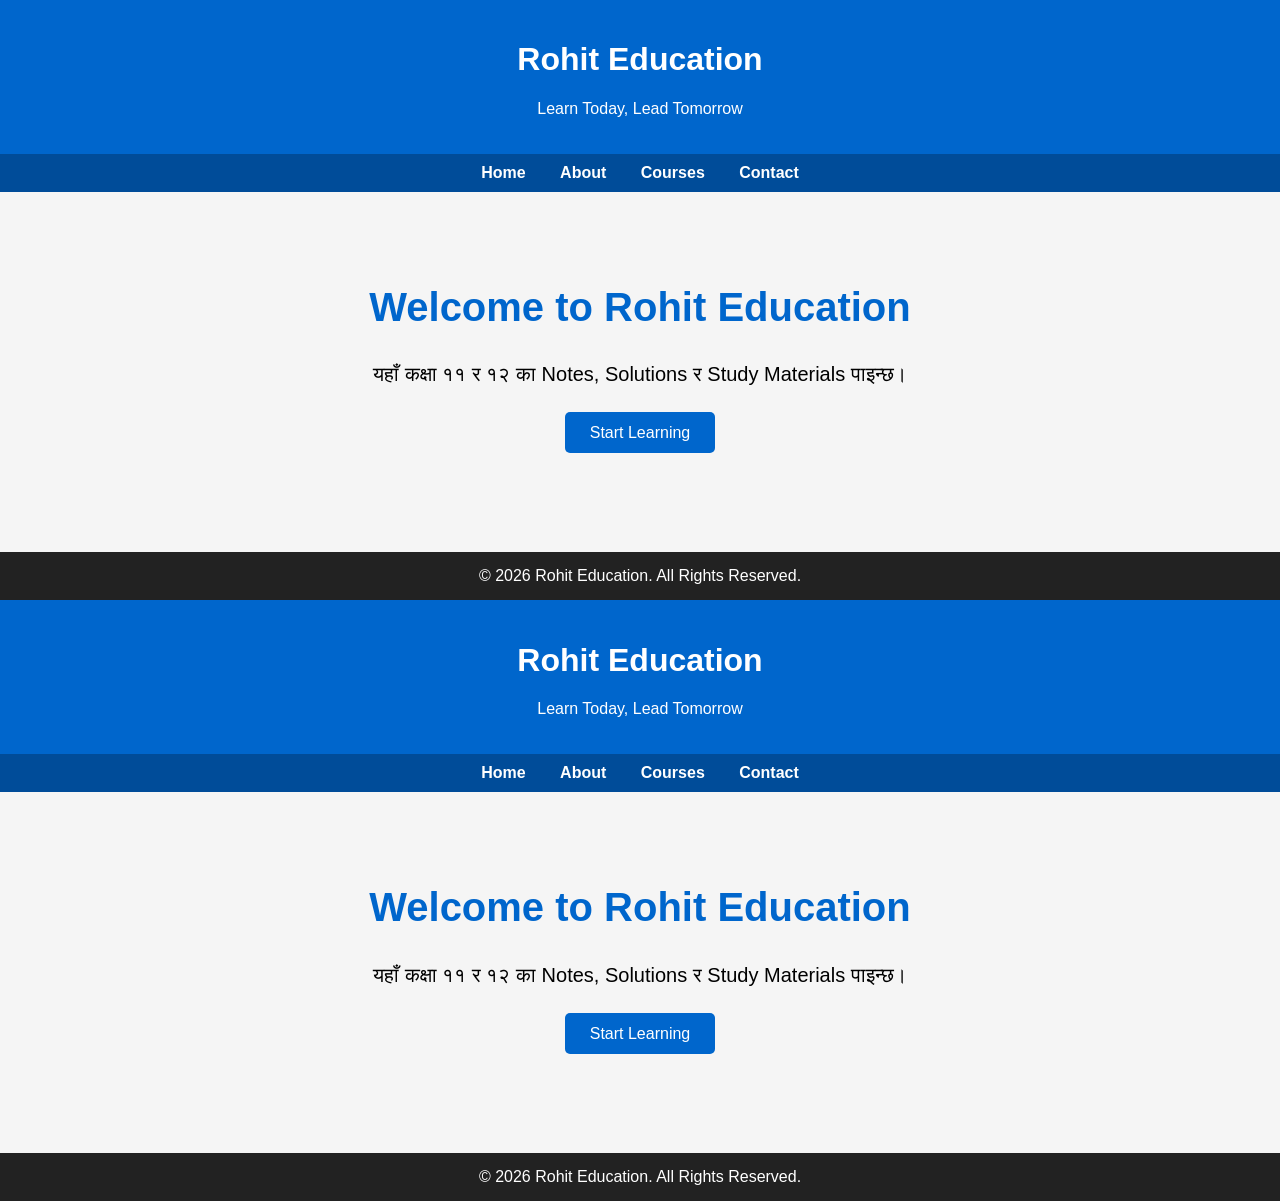
==== index.html @ e1db9c81 "Update index.html" ====
<!DOCTYPE html>
<html lang="ne">
<head>
<meta charset="UTF-8">
<meta name="viewport" content="width=device-width, initial-scale=1.0">
<title>Rohit Education</title>
<style>
body{
font-family:Arial,sans-serif;
margin:0;
background:#f5f5f5;
}
header{
background:#0066cc;
color:white;
padding:20px;
text-align:center;
}
nav{
background:#004c99;
padding:10px;
text-align:center;
}
nav a{
color:white;
text-decoration:none;
margin:15px;
font-weight:bold;
}
.hero{
text-align:center;
padding:60px 20px;
}
.hero h1{
font-size:40px;
color:#0066cc;
}
.hero p{
font-size:20px;
}
.btn{
background:#0066cc;
color:white;
padding:12px 25px;
text-decoration:none;
border-radius:5px;
}
footer{
background:#222;
color:white;
text-align:center;
padding:15px;
margin-top:50px;
}
</style>
</head>
<body>

<header>
<h1>Rohit Education</h1>
<p>Learn Today, Lead Tomorrow</p>
</header>

<nav>
<a href="#">Home</a>
<a href="#">About</a>
<a href="#">Courses</a>
<a href="#">Contact</a>
</nav>

<section class="hero">
<h1>Welcome to Rohit Education</h1>
<p>यहाँ कक्षा ११ र १२ का Notes, Solutions र Study Materials पाइन्छ।</p>
<br>
<a href="#" class="btn">Start Learning</a>
</section>

<footer>
© 2026 Rohit Education. All Rights Reserved.
</footer>

</body<!DOCTYPE html>
<html lang="ne">
<head>
<meta charset="UTF-8">
<meta name="viewport" content="width=device-width, initial-scale=1.0">
<title>Rohit Education</title>
<style>
body{
font-family:Arial,sans-serif;
margin:0;
background:#f5f5f5;
}
header{
background:#0066cc;
color:white;
padding:20px;
text-align:center;
}
nav{
background:#004c99;
padding:10px;
text-align:center;
}
nav a{
color:white;
text-decoration:none;
margin:15px;
font-weight:bold;
}
.hero{
text-align:center;
padding:60px 20px;
}
.hero h1{
font-size:40px;
color:#0066cc;
}
.hero p{
font-size:20px;
}
.btn{
background:#0066cc;
color:white;
padding:12px 25px;
text-decoration:none;
border-radius:5px;
}
footer{
background:#222;
color:white;
text-align:center;
padding:15px;
margin-top:50px;
}
</style>
</head>
<body>

<header>
<h1>Rohit Education</h1>
<p>Learn Today, Lead Tomorrow</p>
</header>

<nav>
<a href="#">Home</a>
<a href="#">About</a>
<a href="#">Courses</a>
<a href="#">Contact</a>
</nav>

<section class="hero">
<h1>Welcome to Rohit Education</h1>
<p>यहाँ कक्षा ११ र १२ का Notes, Solutions र Study Materials पाइन्छ।</p>
<br>
<a href="#" class="btn">Start Learning</a>
</section>

<footer>
© 2026 Rohit Education. All Rights Reserved.
</footer>

</body
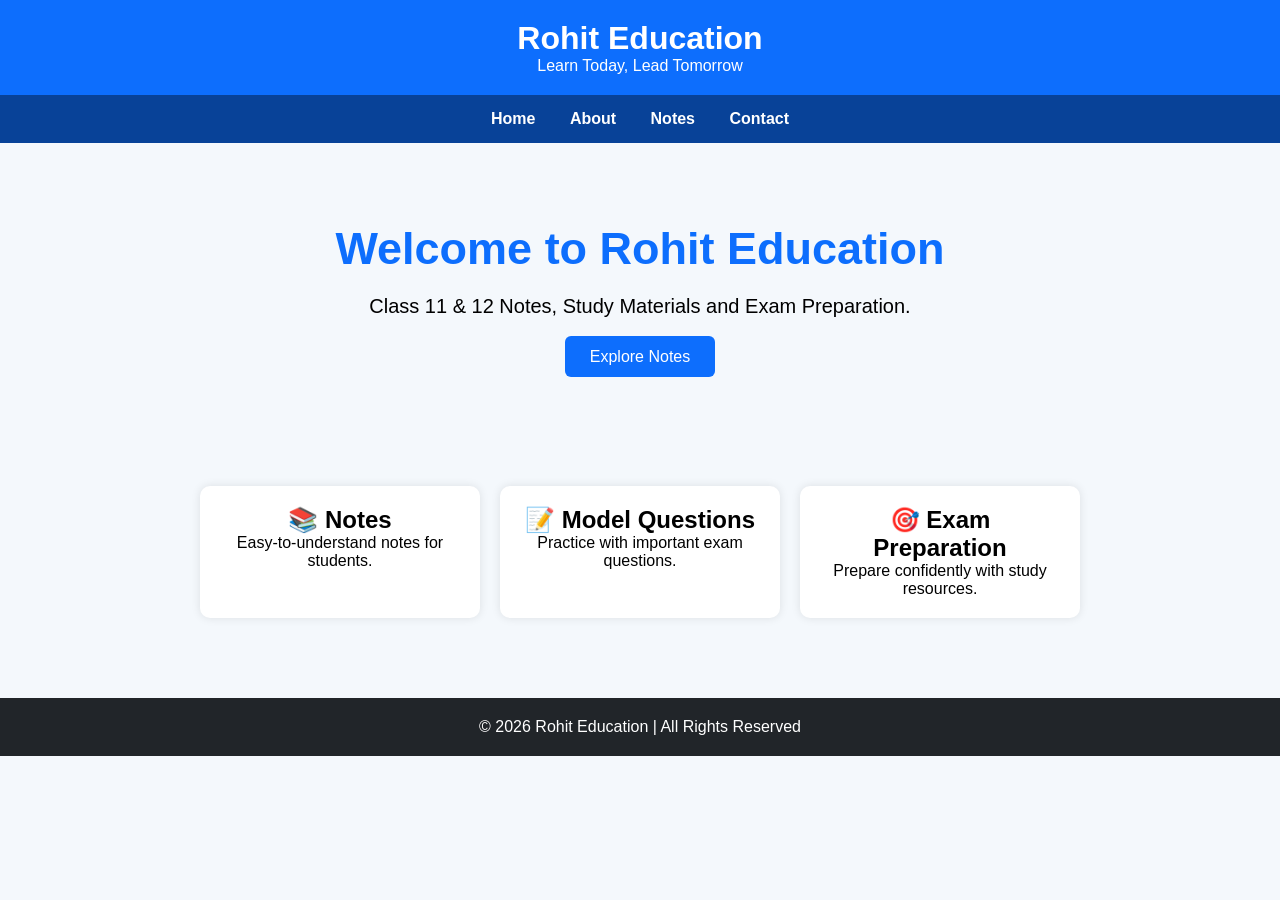
==== commit 9c73fbbc: "Update index.html" ====
--- a/index.html
+++ b/index.html
@@ -1,56 +1,80 @@
 <!DOCTYPE html>
-<html lang="ne">
+<html lang="en">
 <head>
 <meta charset="UTF-8">
 <meta name="viewport" content="width=device-width, initial-scale=1.0">
 <title>Rohit Education</title>
 <style>
+*{
+margin:0;
+padding:0;
+box-sizing:border-box;
+font-family:Arial,sans-serif;
+}
 body{
-font-family:Arial,sans-serif;
-margin:0;
-background:#f5f5f5;
+background:#f4f8fc;
 }
 header{
-background:#0066cc;
+background:#0d6efd;
 color:white;
 padding:20px;
 text-align:center;
 }
 nav{
-background:#004c99;
-padding:10px;
+background:#084298;
+padding:15px;
 text-align:center;
 }
 nav a{
 color:white;
 text-decoration:none;
-margin:15px;
+margin:0 15px;
 font-weight:bold;
 }
+nav a:hover{
+text-decoration:underline;
+}
 .hero{
+padding:80px 20px;
 text-align:center;
-padding:60px 20px;
 }
 .hero h1{
-font-size:40px;
-color:#0066cc;
+font-size:45px;
+color:#0d6efd;
+margin-bottom:20px;
 }
 .hero p{
 font-size:20px;
+margin-bottom:30px;
 }
 .btn{
-background:#0066cc;
+background:#0d6efd;
 color:white;
 padding:12px 25px;
 text-decoration:none;
-border-radius:5px;
+border-radius:6px;
+}
+.features{
+display:flex;
+justify-content:center;
+gap:20px;
+flex-wrap:wrap;
+padding:40px 20px;
+}
+.card{
+background:white;
+width:280px;
+padding:20px;
+border-radius:10px;
+box-shadow:0 0 10px rgba(0,0,0,0.1);
+text-align:center;
 }
 footer{
-background:#222;
+background:#212529;
 color:white;
 text-align:center;
-padding:15px;
-margin-top:50px;
+padding:20px;
+margin-top:40px;
 }
 </style>
 </head>
@@ -62,102 +86,38 @@
 </header>
 
 <nav>
-<a href="#">Home</a>
-<a href="#">About</a>
-<a href="#">Courses</a>
-<a href="#">Contact</a>
+<a href="index.html">Home</a>
+<a href="about.html">About</a>
+<a href="notes.html">Notes</a>
+<a href="contact.html">Contact</a>
 </nav>
 
 <section class="hero">
 <h1>Welcome to Rohit Education</h1>
-<p>यहाँ कक्षा ११ र १२ का Notes, Solutions र Study Materials पाइन्छ।</p>
-<br>
-<a href="#" class="btn">Start Learning</a>
+<p>Class 11 & 12 Notes, Study Materials and Exam Preparation.</p>
+<a href="notes.html" class="btn">Explore Notes</a>
+</section>
+
+<section class="features">
+<div class="card">
+<h2>📚 Notes</h2>
+<p>Easy-to-understand notes for students.</p>
+</div>
+
+<div class="card">
+<h2>📝 Model Questions</h2>
+<p>Practice with important exam questions.</p>
+</div>
+
+<div class="card">
+<h2>🎯 Exam Preparation</h2>
+<p>Prepare confidently with study resources.</p>
+</div>
 </section>
 
 <footer>
-© 2026 Rohit Education. All Rights Reserved.
+© 2026 Rohit Education | All Rights Reserved
 </footer>
 
-</body<!DOCTYPE html>
-<html lang="ne">
-<head>
-<meta charset="UTF-8">
-<meta name="viewport" content="width=device-width, initial-scale=1.0">
-<title>Rohit Education</title>
-<style>
-body{
-font-family:Arial,sans-serif;
-margin:0;
-background:#f5f5f5;
-}
-header{
-background:#0066cc;
-color:white;
-padding:20px;
-text-align:center;
-}
-nav{
-background:#004c99;
-padding:10px;
-text-align:center;
-}
-nav a{
-color:white;
-text-decoration:none;
-margin:15px;
-font-weight:bold;
-}
-.hero{
-text-align:center;
-padding:60px 20px;
-}
-.hero h1{
-font-size:40px;
-color:#0066cc;
-}
-.hero p{
-font-size:20px;
-}
-.btn{
-background:#0066cc;
-color:white;
-padding:12px 25px;
-text-decoration:none;
-border-radius:5px;
-}
-footer{
-background:#222;
-color:white;
-text-align:center;
-padding:15px;
-margin-top:50px;
-}
-</style>
-</head>
-<body>
-
-<header>
-<h1>Rohit Education</h1>
-<p>Learn Today, Lead Tomorrow</p>
-</header>
-
-<nav>
-<a href="#">Home</a>
-<a href="#">About</a>
-<a href="#">Courses</a>
-<a href="#">Contact</a>
-</nav>
-
-<section class="hero">
-<h1>Welcome to Rohit Education</h1>
-<p>यहाँ कक्षा ११ र १२ का Notes, Solutions र Study Materials पाइन्छ।</p>
-<br>
-<a href="#" class="btn">Start Learning</a>
-</section>
-
-<footer>
-© 2026 Rohit Education. All Rights Reserved.
-</footer>
-
-</body
+</body>
+</html>
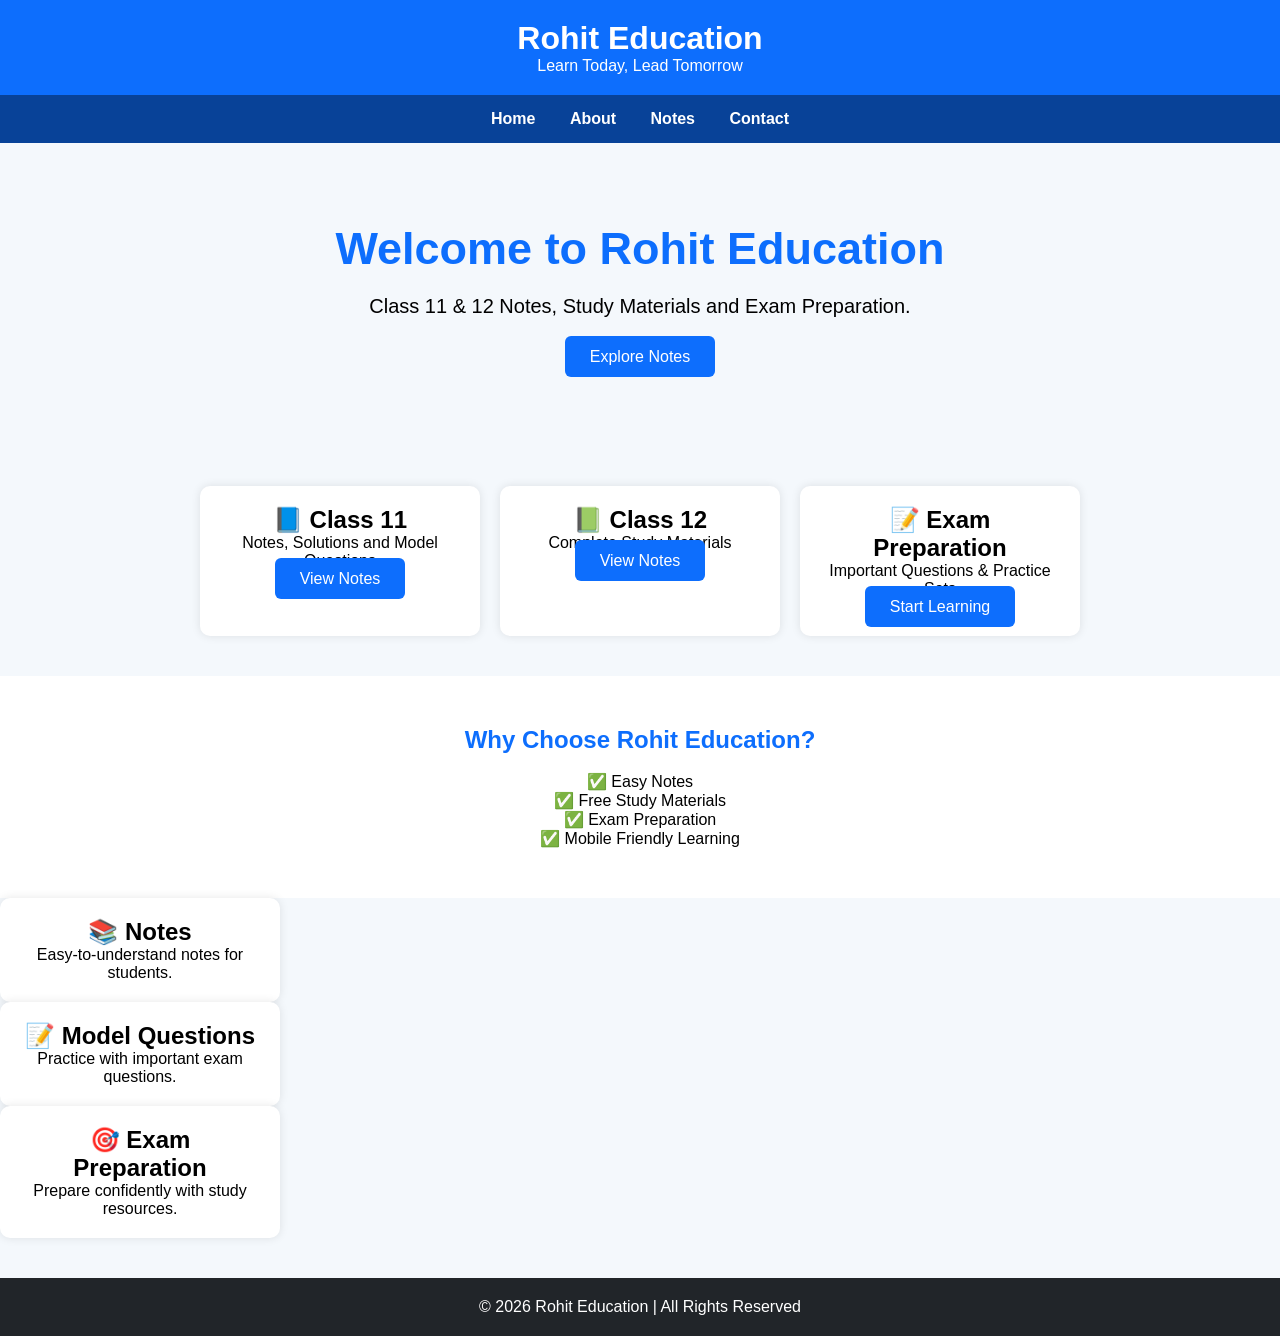
==== commit 49a1736b: "Update index.html" ====
--- a/index.html
+++ b/index.html
@@ -99,6 +99,35 @@
 </section>
 
 <section class="features">
+
+<div class="card">
+<h2>📘 Class 11</h2>
+<p>Notes, Solutions and Model Questions</p>
+<a href="notes.html" class="btn">View Notes</a>
+</div>
+
+<div class="card">
+<h2>📗 Class 12</h2>
+<p>Complete Study Materials</p>
+<a href="notes.html" class="btn">View Notes</a>
+</div>
+
+<div class="card">
+<h2>📝 Exam Preparation</h2>
+<p>Important Questions & Practice Sets</p>
+<a href="notes.html" class="btn">Start Learning</a>
+</div>
+
+</section>
+
+<section style="padding:50px 20px;background:white;text-align:center;">
+<h2 style="color:#0d6efd;">Why Choose Rohit Education?</h2>
+<br>
+<p>✅ Easy Notes</p>
+<p>✅ Free Study Materials</p>
+<p>✅ Exam Preparation</p>
+<p>✅ Mobile Friendly Learning</p>
+</section>
 <div class="card">
 <h2>📚 Notes</h2>
 <p>Easy-to-understand notes for students.</p>
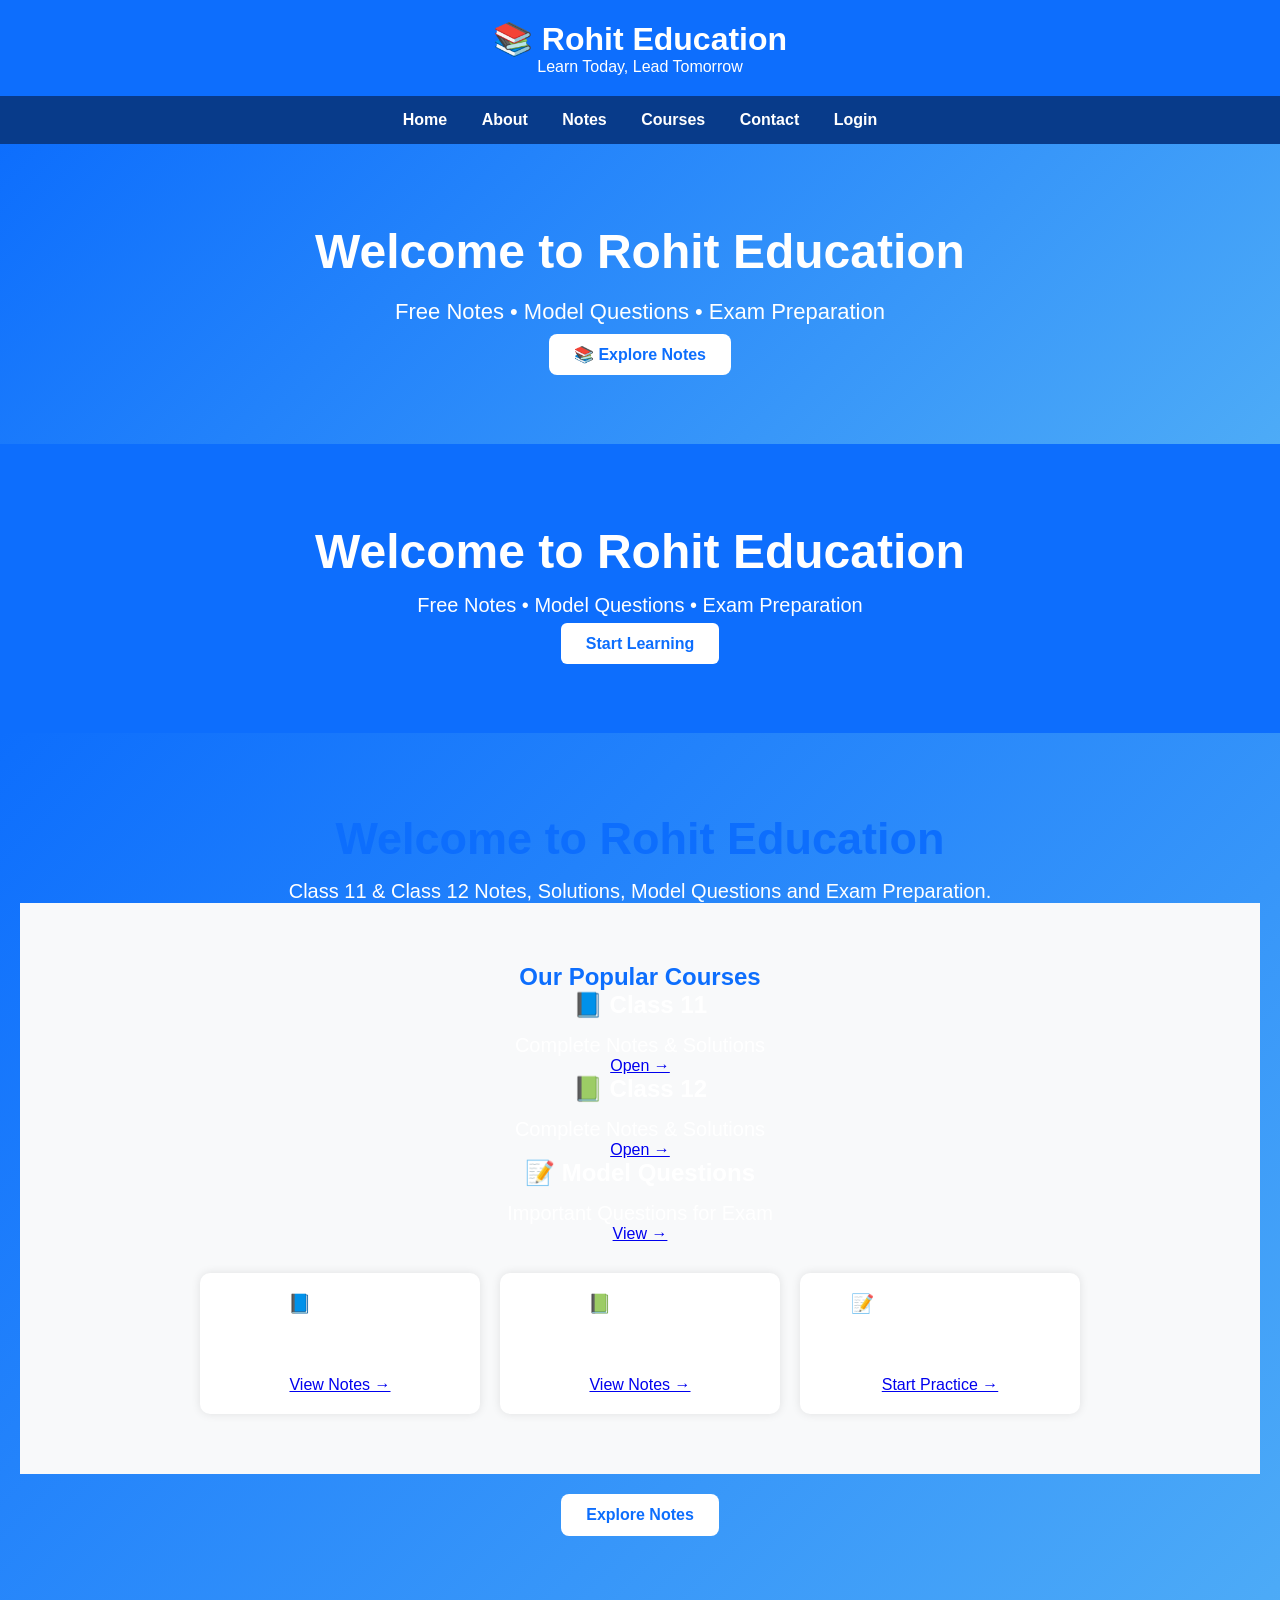
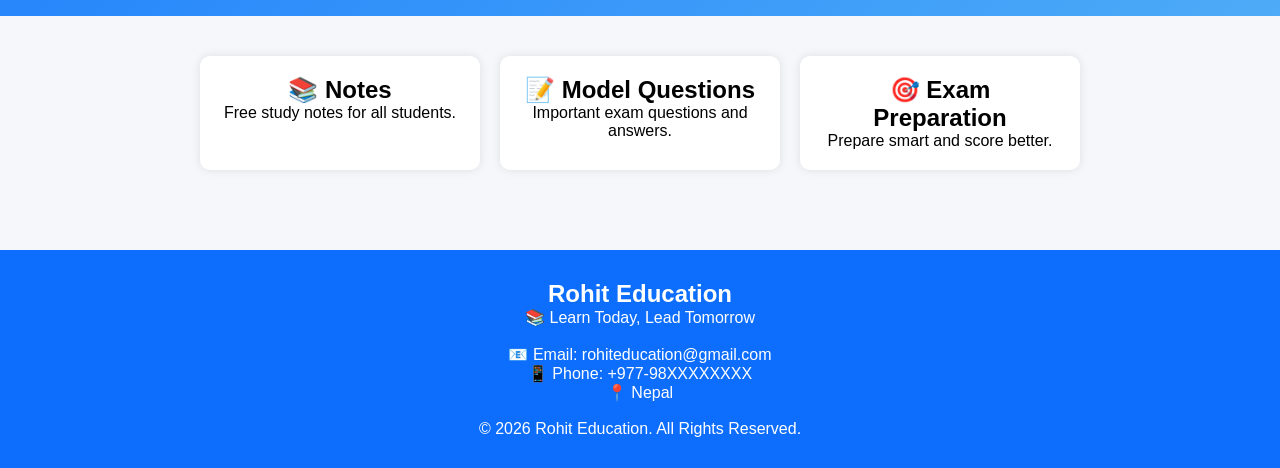
==== commit 48c6b8c3: "Change header emoji from graduation to books" ====
--- a/index.html
+++ b/index.html
@@ -4,6 +4,7 @@
 <meta charset="UTF-8">
 <meta name="viewport" content="width=device-width, initial-scale=1.0">
 <title>Rohit Education</title>
+
 <style>
 *{
 margin:0;
@@ -11,64 +12,77 @@
 box-sizing:border-box;
 font-family:Arial,sans-serif;
 }
+
 body{
-background:#f4f8fc;
-}
+background:#f5f7fb;
+}
+
 header{
 background:#0d6efd;
 color:white;
 padding:20px;
 text-align:center;
 }
+
 nav{
 background:#084298;
 padding:15px;
 text-align:center;
 }
+
 nav a{
 color:white;
 text-decoration:none;
-margin:0 15px;
+margin:15px;
 font-weight:bold;
 }
+
 nav a:hover{
-text-decoration:underline;
-}
+color:yellow;
+}
+
 .hero{
 padding:80px 20px;
 text-align:center;
 }
+
 .hero h1{
 font-size:45px;
 color:#0d6efd;
-margin-bottom:20px;
-}
+}
+
 .hero p{
+margin-top:15px;
 font-size:20px;
-margin-bottom:30px;
-}
+}
+
 .btn{
+display:inline-block;
+margin-top:25px;
+padding:12px 25px;
 background:#0d6efd;
 color:white;
-padding:12px 25px;
 text-decoration:none;
-border-radius:6px;
-}
-.features{
+border-radius:5px;
+}
+
+.cards{
 display:flex;
 justify-content:center;
+flex-wrap:wrap;
 gap:20px;
-flex-wrap:wrap;
-padding:40px 20px;
-}
+padding:40px;
+}
+
 .card{
 background:white;
 width:280px;
 padding:20px;
 border-radius:10px;
-box-shadow:0 0 10px rgba(0,0,0,0.1);
-text-align:center;
-}
+box-shadow:0 0 10px rgba(0,0,0,.1);
+text-align:center;
+}
+
 footer{
 background:#212529;
 color:white;
@@ -77,76 +91,124 @@
 margin-top:40px;
 }
 </style>
-</head>
-<body>
-
-<header>
-<h1>Rohit Education</h1>
-<p>Learn Today, Lead Tomorrow</p>
-</header>
-
-<nav>
-<a href="index.html">Home</a>
-<a href="about.html">About</a>
-<a href="notes.html">Notes</a>
-<a href="contact.html">Contact</a>
+
+<header style="background:#0d6efd;padding:20px;text-align:center;color:white;">
+   <h1>📚 Rohit Education</h1>
+    <p>Learn Today, Lead Tomorrow</p>
+</header><link rel="stylesheet" href="style.css">
+
+<nav style="background:#083b8a;padding:15px;text-align:center;">
+    <a href="index.html" style="color:white;margin:15px;text-decoration:none;">Home</a>
+    <a href="about.html" style="color:white;margin:15px;text-decoration:none;">About</a>
+    <a href="notes.html" style="color:white;margin:15px;text-decoration:none;">Notes</a>
+    <a href="courses.html" style="color:white;margin:15px;text-decoration:none;">Courses</a>
+    <a href="contact.html" style="color:white;margin:15px;text-decoration:none;">Contact</a>
+    <a href="login.html" style="color:white;margin:15px;text-decoration:none;">Login</a>
 </nav>
 
+<section style="background:linear-gradient(135deg,#0d6efd,#4dabf7);color:white;text-align:center;padding:80px 20px;">
+    <h1 style="font-size:48px;">Welcome to Rohit Education</h1>
+    <p style="font-size:22px;margin:20px 0;">
+        Free Notes • Model Questions • Exam Preparation
+    </p>
+    <a href="notes.html" style="background:white;color:#0d6efd;padding:12px 25px;border-radius:8px;text-decoration:none;font-weight:bold;">
+        📚 Explore Notes
+    </a>
+</section>
+</nav>
+<section style="background:#0d6efd;color:white;text-align:center;padding:80px 20px;">
+<h1 style="font-size:48px;">Welcome to Rohit Education</h1>
+<p style="font-size:20px;margin-top:15px;">
+Free Notes • Model Questions • Exam Preparation
+</p>
+<br>
+<a href="notes.html" style="background:white;color:#0d6efd;padding:12px 25px;text-decoration:none;border-radius:6px;font-weight:bold;">
+Start Learning
+</a>
+</section>
 <section class="hero">
 <h1>Welcome to Rohit Education</h1>
-<p>Class 11 & 12 Notes, Study Materials and Exam Preparation.</p>
-<a href="notes.html" class="btn">Explore Notes</a>
-</section>
-
-<section class="features">
-
-<div class="card">
+<p>Class 11 & Class 12 Notes, Solutions, Model Questions and Exam Preparation.</p>
+<section style="padding:60px 20px;background:#f8f9fa;">
+<h2 style="text-align:center;color:#0d6efd;">Our Popular Courses</h2>
+<section class="subjects">
+
+<div class="subject">
 <h2>📘 Class 11</h2>
-<p>Notes, Solutions and Model Questions</p>
-<a href="notes.html" class="btn">View Notes</a>
-</div>
-
-<div class="card">
+<p>Complete Notes & Solutions</p>
+<a href="notes.html">Open →</a>
+</div>
+
+<div class="subject">
 <h2>📗 Class 12</h2>
-<p>Complete Study Materials</p>
-<a href="notes.html" class="btn">View Notes</a>
-</div>
-
-<div class="card">
-<h2>📝 Exam Preparation</h2>
-<p>Important Questions & Practice Sets</p>
-<a href="notes.html" class="btn">Start Learning</a>
-</div>
-
-</section>
-
-<section style="padding:50px 20px;background:white;text-align:center;">
-<h2 style="color:#0d6efd;">Why Choose Rohit Education?</h2>
-<br>
-<p>✅ Easy Notes</p>
-<p>✅ Free Study Materials</p>
-<p>✅ Exam Preparation</p>
-<p>✅ Mobile Friendly Learning</p>
-</section>
+<p>Complete Notes & Solutions</p>
+<a href="notes.html">Open →</a>
+</div>
+
+<div class="subject">
+<h2>📝 Model Questions</h2>
+<p>Important Questions for Exam</p>
+<a href="notes.html">View →</a>
+</div>
+
+</section>
+<div style="display:flex;flex-wrap:wrap;justify-content:center;gap:20px;margin-top:30px;">
+
+<div style="background:white;width:280px;padding:20px;border-radius:10px;box-shadow:0 0 10px rgba(0,0,0,.1);">
+<h3>📘 Class 11</h3>
+<p>Complete Notes, Solutions and Important Questions.</p>
+<a href="notes.html">View Notes →</a>
+</div>
+
+<div style="background:white;width:280px;padding:20px;border-radius:10px;box-shadow:0 0 10px rgba(0,0,0,.1);">
+<h3>📗 Class 12</h3>
+<p>Study Materials and Exam Preparation.</p>
+<a href="notes.html">View Notes →</a>
+</div>
+
+<div style="background:white;width:280px;padding:20px;border-radius:10px;box-shadow:0 0 10px rgba(0,0,0,.1);">
+<h3>📝 Model Questions</h3>
+<p>Practice with important exam questions.</p>
+<a href="notes.html">Start Practice →</a>
+</div>
+
+</div>
+</section>
+<a class="btn" href="notes.html">Explore Notes</a>
+
+</section>
+
+<div class="cards">
+
 <div class="card">
 <h2>📚 Notes</h2>
-<p>Easy-to-understand notes for students.</p>
+<p>Free study notes for all students.</p>
 </div>
 
 <div class="card">
 <h2>📝 Model Questions</h2>
-<p>Practice with important exam questions.</p>
+<p>Important exam questions and answers.</p>
 </div>
 
 <div class="card">
 <h2>🎯 Exam Preparation</h2>
-<p>Prepare confidently with study resources.</p>
-</div>
-</section>
-
-<footer>
-© 2026 Rohit Education | All Rights Reserved
+<p>Prepare smart and score better.</p>
+</div>
+
+</div>
+
+<footer style="background:#0d6efd;color:white;padding:30px;text-align:center;">
+<h2>Rohit Education</h2>
+<p>📚 Learn Today, Lead Tomorrow</p>
+<br>
+<p>📧 Email: rohiteducation@gmail.com</p>
+<p>📱 Phone: +977-98XXXXXXXX</p>
+<p>📍 Nepal</p>
+<br>
+<p>© 2026 Rohit Education. All Rights Reserved.</p>
 </footer>
+
+
 
 </body>
 </html>
--- a/style.css
+++ b/style.css
@@ -0,0 +1,47 @@
+body{
+    margin:0;
+    font-family:Arial,sans-serif;
+    background:#f5f7fb;
+}
+
+header{
+    background:#0d6efd;
+    color:white;
+    text-align:center;
+    padding:20px;
+}
+
+nav{
+    background:#084298;
+    padding:15px;
+    text-align:center;
+}
+
+nav a{
+    color:white;
+    text-decoration:none;
+    margin:15px;
+    font-weight:bold;
+}
+
+nav a:hover{
+    color:#ffd43b;
+}
+
+.hero{
+    background:linear-gradient(135deg,#0d6efd,#4dabf7);
+    color:white;
+    text-align:center;
+    padding:80px 20px;
+}
+
+.btn{
+    display:inline-block;
+    margin-top:20px;
+    background:white;
+    color:#0d6efd;
+    padding:12px 25px;
+    text-decoration:none;
+    border-radius:8px;
+    font-weight:bold;
+      }
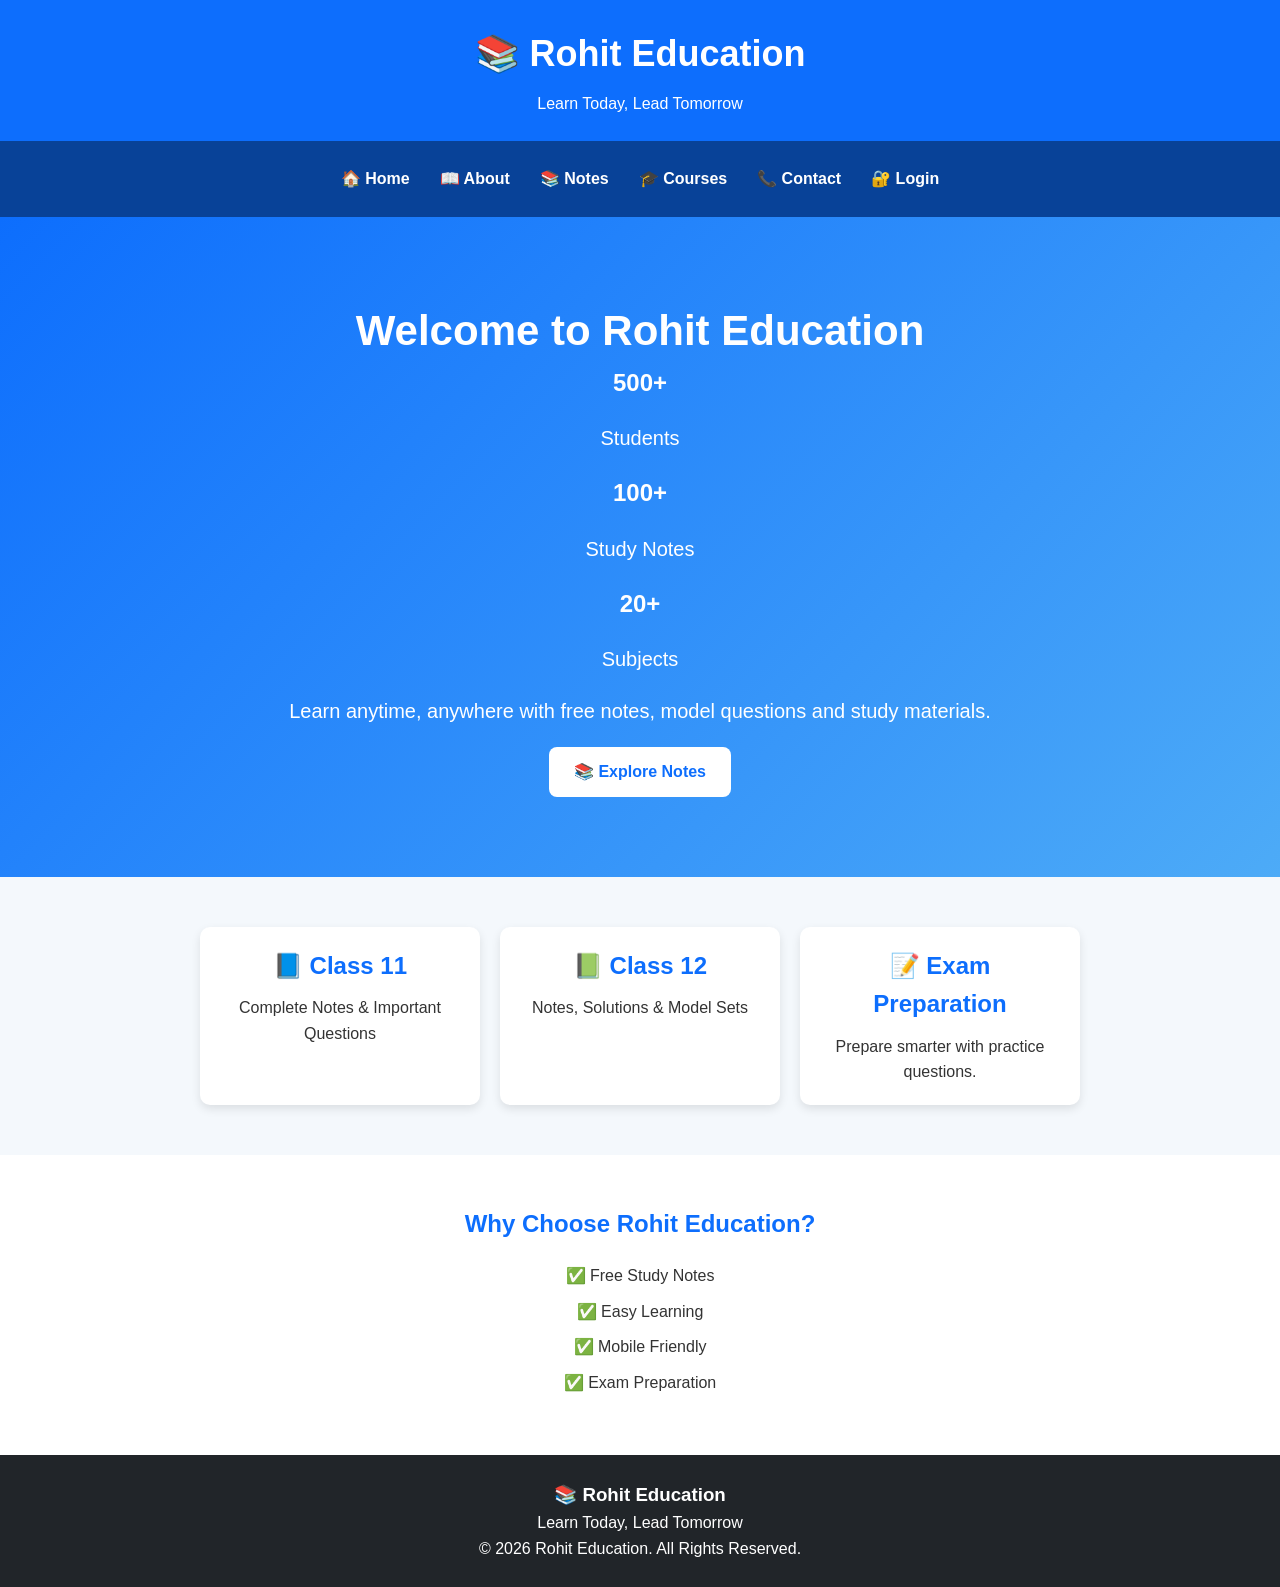
==== commit 8b1541c7: "Update index.html" ====
--- a/index.html
+++ b/index.html
@@ -1,3 +1,4 @@
+
 <!DOCTYPE html>
 <html lang="en">
 <head>
@@ -5,210 +6,96 @@
 <meta name="viewport" content="width=device-width, initial-scale=1.0">
 <title>Rohit Education</title>
 
-<style>
-*{
-margin:0;
-padding:0;
-box-sizing:border-box;
-font-family:Arial,sans-serif;
-}
+<link rel="stylesheet" href="style.css">
+</head>
 
-body{
-background:#f5f7fb;
-}
+<body>
 
-header{
-background:#0d6efd;
-color:white;
-padding:20px;
-text-align:center;
-}
+<header>
+<div class="logo">
+<h1>📚 Rohit Education</h1>
+<p>Learn Today, Lead Tomorrow</p>
+</div>
+</header>
 
-nav{
-background:#084298;
-padding:15px;
-text-align:center;
-}
-
-nav a{
-color:white;
-text-decoration:none;
-margin:15px;
-font-weight:bold;
-}
-
-nav a:hover{
-color:yellow;
-}
-
-.hero{
-padding:80px 20px;
-text-align:center;
-}
-
-.hero h1{
-font-size:45px;
-color:#0d6efd;
-}
-
-.hero p{
-margin-top:15px;
-font-size:20px;
-}
-
-.btn{
-display:inline-block;
-margin-top:25px;
-padding:12px 25px;
-background:#0d6efd;
-color:white;
-text-decoration:none;
-border-radius:5px;
-}
-
-.cards{
-display:flex;
-justify-content:center;
-flex-wrap:wrap;
-gap:20px;
-padding:40px;
-}
-
-.card{
-background:white;
-width:280px;
-padding:20px;
-border-radius:10px;
-box-shadow:0 0 10px rgba(0,0,0,.1);
-text-align:center;
-}
-
-footer{
-background:#212529;
-color:white;
-text-align:center;
-padding:20px;
-margin-top:40px;
-}
-</style>
-
-<header style="background:#0d6efd;padding:20px;text-align:center;color:white;">
-   <h1>📚 Rohit Education</h1>
-    <p>Learn Today, Lead Tomorrow</p>
-</header><link rel="stylesheet" href="style.css">
-
-<nav style="background:#083b8a;padding:15px;text-align:center;">
-    <a href="index.html" style="color:white;margin:15px;text-decoration:none;">Home</a>
-    <a href="about.html" style="color:white;margin:15px;text-decoration:none;">About</a>
-    <a href="notes.html" style="color:white;margin:15px;text-decoration:none;">Notes</a>
-    <a href="courses.html" style="color:white;margin:15px;text-decoration:none;">Courses</a>
-    <a href="contact.html" style="color:white;margin:15px;text-decoration:none;">Contact</a>
-    <a href="login.html" style="color:white;margin:15px;text-decoration:none;">Login</a>
+<nav>
+<a href="index.html">🏠 Home</a>
+<a href="about.html">📖 About</a>
+<a href="notes.html">📚 Notes</a>
+<a href="courses.html">🎓 Courses</a>
+<a href="contact.html">📞 Contact</a>
+<a href="login.html">🔐 Login</a>
 </nav>
 
-<section style="background:linear-gradient(135deg,#0d6efd,#4dabf7);color:white;text-align:center;padding:80px 20px;">
-    <h1 style="font-size:48px;">Welcome to Rohit Education</h1>
-    <p style="font-size:22px;margin:20px 0;">
-        Free Notes • Model Questions • Exam Preparation
-    </p>
-    <a href="notes.html" style="background:white;color:#0d6efd;padding:12px 25px;border-radius:8px;text-decoration:none;font-weight:bold;">
-        📚 Explore Notes
-    </a>
-</section>
-</nav>
-<section style="background:#0d6efd;color:white;text-align:center;padding:80px 20px;">
-<h1 style="font-size:48px;">Welcome to Rohit Education</h1>
-<p style="font-size:20px;margin-top:15px;">
-Free Notes • Model Questions • Exam Preparation
-</p>
-<br>
-<a href="notes.html" style="background:white;color:#0d6efd;padding:12px 25px;text-decoration:none;border-radius:6px;font-weight:bold;">
-Start Learning
-</a>
-</section>
 <section class="hero">
 <h1>Welcome to Rohit Education</h1>
-<p>Class 11 & Class 12 Notes, Solutions, Model Questions and Exam Preparation.</p>
-<section style="padding:60px 20px;background:#f8f9fa;">
-<h2 style="text-align:center;color:#0d6efd;">Our Popular Courses</h2>
+<section class="stats">
+  <div class="stat">
+    <h2>500+</h2>
+    <p>Students</p>
+  </div>
+
+  <div class="stat">
+    <h2>100+</h2>
+    <p>Study Notes</p>
+  </div>
+
+  <div class="stat">
+    <h2>20+</h2>
+    <p>Subjects</p>
+  </div>
+</section>
+<p>
+Learn anytime, anywhere with free notes, model questions and study materials.
+</p>
+
+<a href="notes.html" class="btn">📚 Explore Notes</a>
+
+</section>
+
 <section class="subjects">
 
 <div class="subject">
 <h2>📘 Class 11</h2>
-<p>Complete Notes & Solutions</p>
-<a href="notes.html">Open →</a>
+<p>Complete Notes & Important Questions</p>
 </div>
 
 <div class="subject">
 <h2>📗 Class 12</h2>
-<p>Complete Notes & Solutions</p>
-<a href="notes.html">Open →</a>
+<p>Notes, Solutions & Model Sets</p>
 </div>
 
 <div class="subject">
-<h2>📝 Model Questions</h2>
-<p>Important Questions for Exam</p>
-<a href="notes.html">View →</a>
+<h2>📝 Exam Preparation</h2>
+<p>Prepare smarter with practice questions.</p>
 </div>
 
 </section>
-<div style="display:flex;flex-wrap:wrap;justify-content:center;gap:20px;margin-top:30px;">
 
-<div style="background:white;width:280px;padding:20px;border-radius:10px;box-shadow:0 0 10px rgba(0,0,0,.1);">
-<h3>📘 Class 11</h3>
-<p>Complete Notes, Solutions and Important Questions.</p>
-<a href="notes.html">View Notes →</a>
-</div>
+<section class="why">
 
-<div style="background:white;width:280px;padding:20px;border-radius:10px;box-shadow:0 0 10px rgba(0,0,0,.1);">
-<h3>📗 Class 12</h3>
-<p>Study Materials and Exam Preparation.</p>
-<a href="notes.html">View Notes →</a>
-</div>
+<h2>Why Choose Rohit Education?</h2>
 
-<div style="background:white;width:280px;padding:20px;border-radius:10px;box-shadow:0 0 10px rgba(0,0,0,.1);">
-<h3>📝 Model Questions</h3>
-<p>Practice with important exam questions.</p>
-<a href="notes.html">Start Practice →</a>
-</div>
-
-</div>
-</section>
-<a class="btn" href="notes.html">Explore Notes</a>
+<ul>
+<li>✅ Free Study Notes</li>
+<li>✅ Easy Learning</li>
+<li>✅ Mobile Friendly</li>
+<li>✅ Exam Preparation</li>
+</ul>
 
 </section>
 
-<div class="cards">
+<footer>
 
-<div class="card">
-<h2>📚 Notes</h2>
-<p>Free study notes for all students.</p>
-</div>
+<h3>📚 Rohit Education</h3>
 
-<div class="card">
-<h2>📝 Model Questions</h2>
-<p>Important exam questions and answers.</p>
-</div>
+<p>Learn Today, Lead Tomorrow</p>
 
-<div class="card">
-<h2>🎯 Exam Preparation</h2>
-<p>Prepare smart and score better.</p>
-</div>
+<p>© 2026 Rohit Education. All Rights Reserved.</p>
 
-</div>
-
-<footer style="background:#0d6efd;color:white;padding:30px;text-align:center;">
-<h2>Rohit Education</h2>
-<p>📚 Learn Today, Lead Tomorrow</p>
-<br>
-<p>📧 Email: rohiteducation@gmail.com</p>
-<p>📱 Phone: +977-98XXXXXXXX</p>
-<p>📍 Nepal</p>
-<br>
-<p>© 2026 Rohit Education. All Rights Reserved.</p>
 </footer>
 
-
+<script src="script.js"></script>
 
 </body>
 </html>
--- a/style.css
+++ b/style.css
@@ -1,47 +1,120 @@
+*{
+  margin:0;
+  padding:0;
+  box-sizing:border-box;
+  font-family:Arial, sans-serif;
+}
+
 body{
-    margin:0;
-    font-family:Arial,sans-serif;
-    background:#f5f7fb;
+  background:#f4f8fc;
+  color:#333;
+  line-height:1.6;
 }
 
 header{
-    background:#0d6efd;
-    color:white;
-    text-align:center;
-    padding:20px;
+  background:#0d6efd;
+  color:white;
+  text-align:center;
+  padding:25px;
+}
+
+header h1{
+  font-size:36px;
+}
+
+header p{
+  margin-top:8px;
 }
 
 nav{
-    background:#084298;
-    padding:15px;
-    text-align:center;
+  background:#084298;
+  display:flex;
+  justify-content:center;
+  flex-wrap:wrap;
+  padding:15px;
 }
 
 nav a{
-    color:white;
-    text-decoration:none;
-    margin:15px;
-    font-weight:bold;
+  color:white;
+  text-decoration:none;
+  margin:10px 15px;
+  font-weight:bold;
 }
 
 nav a:hover{
-    color:#ffd43b;
+  color:#ffd43b;
 }
 
 .hero{
-    background:linear-gradient(135deg,#0d6efd,#4dabf7);
-    color:white;
-    text-align:center;
-    padding:80px 20px;
+  background:linear-gradient(135deg,#0d6efd,#4dabf7);
+  color:white;
+  text-align:center;
+  padding:80px 20px;
+}
+
+.hero h1{
+  font-size:42px;
+}
+
+.hero p{
+  margin:20px 0;
+  font-size:20px;
 }
 
 .btn{
-    display:inline-block;
-    margin-top:20px;
-    background:white;
-    color:#0d6efd;
-    padding:12px 25px;
-    text-decoration:none;
-    border-radius:8px;
-    font-weight:bold;
-      }
+  display:inline-block;
+  background:white;
+  color:#0d6efd;
+  padding:12px 25px;
+  text-decoration:none;
+  border-radius:8px;
+  font-weight:bold;
+}
+
+.subjects{
+  display:flex;
+  justify-content:center;
+  flex-wrap:wrap;
+  gap:20px;
+  padding:50px 20px;
+}
+
+.subject{
+  background:white;
+  width:280px;
+  padding:20px;
+  border-radius:10px;
+  box-shadow:0 4px 10px rgba(0,0,0,.1);
+  text-align:center;
+}
+
+.subject h2{
+  color:#0d6efd;
+  margin-bottom:10px;
+}
+
+.why{
+  background:white;
+  padding:50px 20px;
+  text-align:center;
+}
+
+.why h2{
+  color:#0d6efd;
+  margin-bottom:20px;
+}
+
+.why ul{
+  list-style:none;
+}
+
+.why li{
+  margin:10px 0;
+}
+
+footer{
+  background:#212529;
+  color:white;
+  text-align:center;
+  padding:25px;
+    }
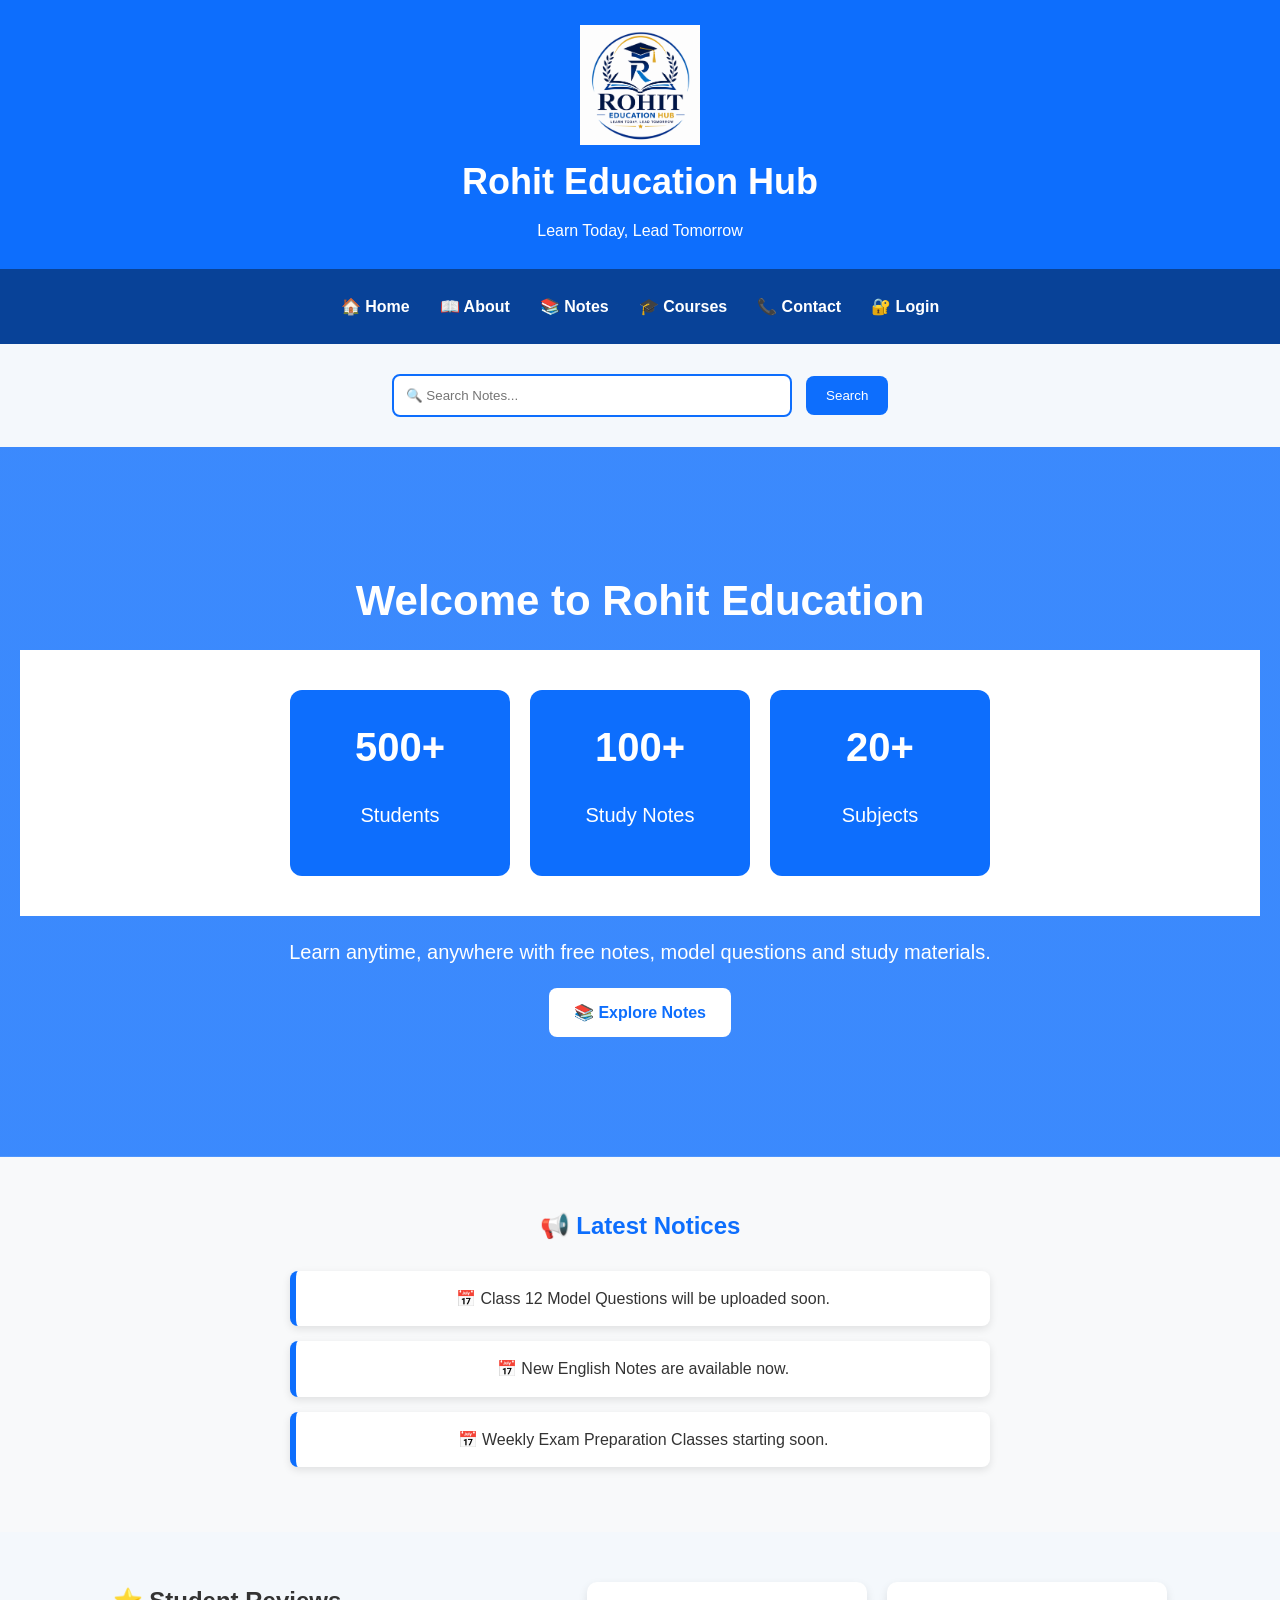
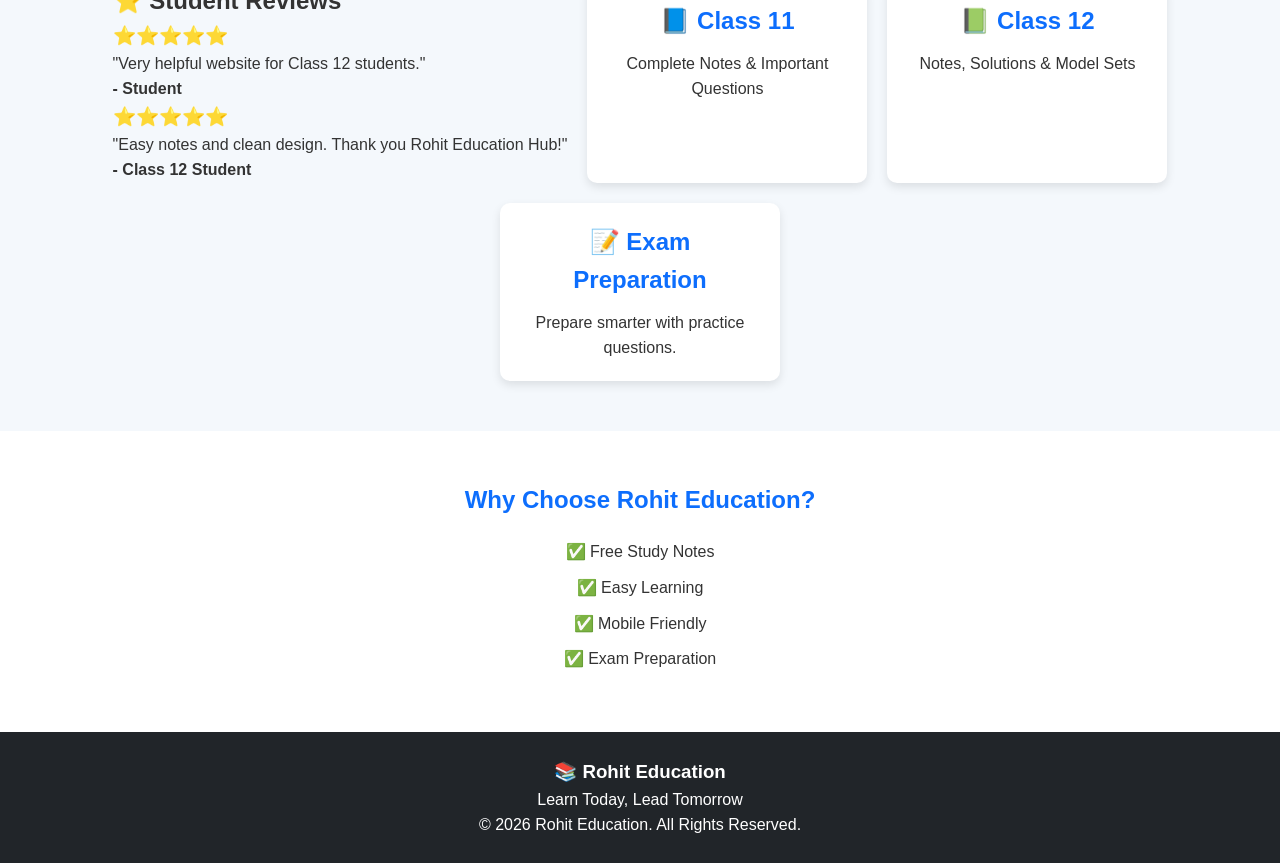
==== commit 72383b1f: "Update index.html" ====
--- a/index.html
+++ b/index.html
@@ -13,8 +13,9 @@
 
 <header>
 <div class="logo">
-<h1>📚 Rohit Education</h1>
-<p>Learn Today, Lead Tomorrow</p>
+    <img src="logo.png" alt="Rohit Education Hub Logo" width="120">
+    <h1>Rohit Education Hub</h1>
+    <p>Learn Today, Lead Tomorrow</p>
 </div>
 </header>
 
@@ -26,7 +27,10 @@
 <a href="contact.html">📞 Contact</a>
 <a href="login.html">🔐 Login</a>
 </nav>
-
+<section class="search-box">
+    <input type="text" placeholder="🔍 Search Notes...">
+    <button>Search</button>
+</section>
 <section class="hero">
 <h1>Welcome to Rohit Education</h1>
 <section class="stats">
@@ -52,9 +56,41 @@
 <a href="notes.html" class="btn">📚 Explore Notes</a>
 
 </section>
+<section class="notice">
 
+<h2>📢 Latest Notices</h2>
+
+<div class="notice-box">
+<p>📅 Class 12 Model Questions will be uploaded soon.</p>
+</div>
+
+<div class="notice-box">
+<p>📅 New English Notes are available now.</p>
+</div>
+
+<div class="notice-box">
+<p>📅 Weekly Exam Preparation Classes starting soon.</p>
+</div>
+
+  </section>
 <section class="subjects">
+<section class="reviews">
 
+<h2>⭐ Student Reviews</h2>
+
+<div class="review">
+<h3>⭐⭐⭐⭐⭐</h3>
+<p>"Very helpful website for Class 12 students."</p>
+<b>- Student</b>
+</div>
+
+<div class="review">
+<h3>⭐⭐⭐⭐⭐</h3>
+<p>"Easy notes and clean design. Thank you Rohit Education Hub!"</p>
+<b>- Class 12 Student</b>
+</div>
+
+    </section>
 <div class="subject">
 <h2>📘 Class 11</h2>
 <p>Complete Notes & Important Questions</p>
--- a/style.css
+++ b/style.css
@@ -46,10 +46,23 @@
 }
 
 .hero{
-  background:linear-gradient(135deg,#0d6efd,#4dabf7);
-  color:white;
-  text-align:center;
-  padding:80px 20px;
+    background:linear-gradient(rgba(13,110,253,0.8),rgba(13,110,253,0.8)),
+    url("https://images.unsplash.com/photo-1524995997946-a1c2e315a42f");
+    background-size:cover;
+    background-position:center;
+    color:white;
+    text-align:center;
+    padding:120px 20px;
+}
+
+.hero h1{
+    font-size:50px;
+    margin-bottom:15px;
+}
+
+.hero p{
+    font-size:22px;
+    margin-bottom:25px;
 }
 
 .hero h1{
@@ -78,7 +91,26 @@
   gap:20px;
   padding:50px 20px;
 }
-
+.notice{
+padding:50px 20px;
+background:#f8f9fa;
+text-align:center;
+}
+
+.notice h2{
+color:#0d6efd;
+margin-bottom:25px;
+}
+
+.notice-box{
+background:white;
+max-width:700px;
+margin:15px auto;
+padding:15px;
+border-left:6px solid #0d6efd;
+border-radius:8px;
+box-shadow:0 3px 8px rgba(0,0,0,.1);
+}
 .subject{
   background:white;
   width:280px;
@@ -118,3 +150,57 @@
   text-align:center;
   padding:25px;
     }
+.stats{
+  display:flex;
+  justify-content:center;
+  flex-wrap:wrap;
+  gap:20px;
+  background:#ffffff;
+  padding:40px 20px;
+}
+
+.stat{
+  width:220px;
+  background:#0d6efd;
+  color:white;
+  text-align:center;
+  padding:25px;
+  border-radius:12px;
+}
+
+.stat h2{
+  font-size:40px;
+  margin-bottom:10px;
+}
+.subject:hover,
+.stat:hover,
+.notice-box:hover{
+    transform:translateY(-5px);
+    transition:0.3s;
+  }
+.search-box{
+    text-align:center;
+    margin:30px 0;
+}
+
+.search-box input{
+    width:60%;
+    max-width:400px;
+    padding:12px;
+    border:2px solid #0d6efd;
+    border-radius:8px;
+}
+
+.search-box button{
+    padding:12px 20px;
+    margin-left:10px;
+    background:#0d6efd;
+    color:white;
+    border:none;
+    border-radius:8px;
+    cursor:pointer;
+}
+
+.search-box button:hover{
+    background:#084298;
+  }
